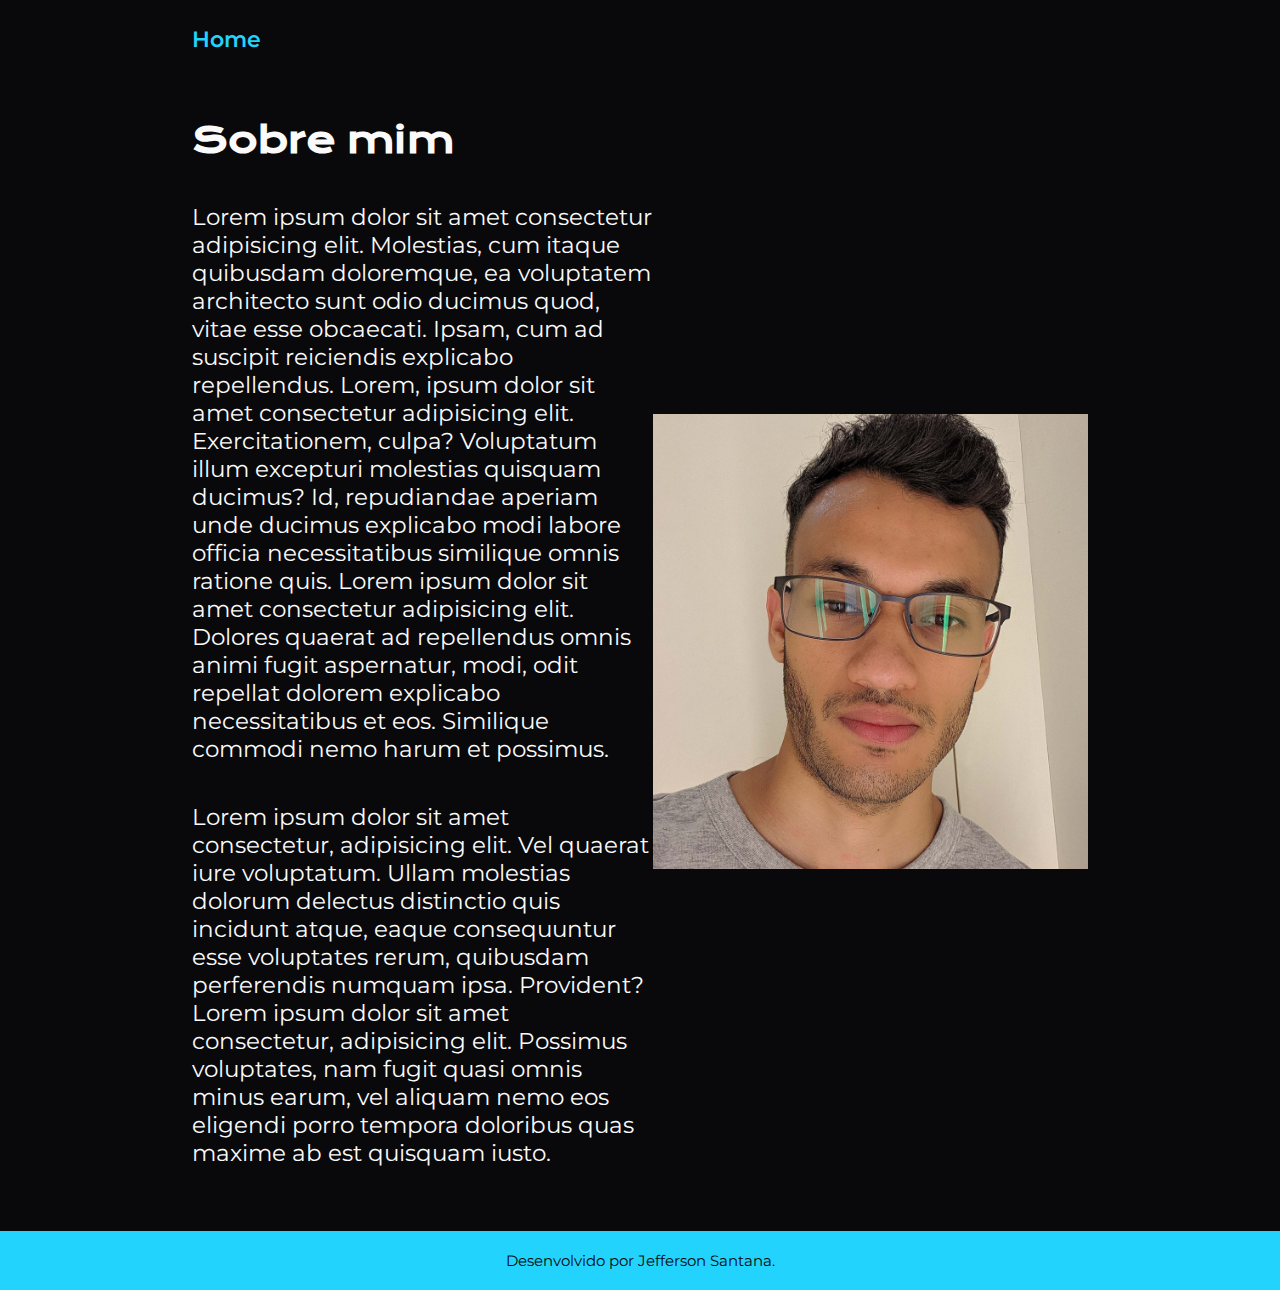
==== aboutme.html @ 4ae2dfa3 "create about me and resume" ====
<!DOCTYPE html>
<html lang="pt-BR">

<head>
  <meta charset="UTF-8">
  <meta name="viewport" content="width=device-width, initial-scale=1.0">
  <title>Sobre mim</title>
  <link rel="stylesheet" href="./styles/style.css">
</head>

<body>
  <header class="header">
    <nav class="header__menu">
      <a href="index.html" class="header__menu__link">Home</a>
    </nav>
  </header>

  <main class="presentation">
    <section class="presentation__content">
      <h1 class="presentation__content__heading">Sobre mim</h1>
      <p class="presentation__content__paragraph">
        Lorem ipsum dolor sit amet consectetur adipisicing elit. Molestias, cum itaque quibusdam doloremque, ea
        voluptatem architecto sunt odio ducimus quod, vitae esse obcaecati. Ipsam, cum ad suscipit reiciendis explicabo repellendus.
        Lorem, ipsum dolor sit amet consectetur adipisicing elit. Exercitationem, culpa? Voluptatum illum excepturi molestias quisquam ducimus? Id, repudiandae aperiam unde ducimus explicabo modi labore officia necessitatibus similique omnis ratione quis.
        Lorem ipsum dolor sit amet consectetur adipisicing elit. Dolores quaerat ad repellendus omnis animi fugit aspernatur, modi, odit repellat dolorem explicabo necessitatibus et eos. Similique commodi nemo harum et possimus.
      </p>
      <p class="presentation__content__paragraph">Lorem ipsum dolor sit amet consectetur, adipisicing elit. Vel quaerat iure voluptatum. Ullam molestias dolorum
        delectus distinctio quis incidunt atque, eaque consequuntur esse voluptates rerum, quibusdam perferendis numquam
        ipsa. Provident?
        Lorem ipsum dolor sit amet consectetur, adipisicing elit. Possimus voluptates, nam fugit quasi omnis minus earum, vel aliquam nemo eos eligendi porro tempora doloribus quas maxime ab est quisquam iusto.</p>
    </section>
    <img id="jefferson-profile-photo" src="./assets/jefferson_profile_photo.jpg"
      alt="Jefferson Profile Photo, a brown person, with black hair and wearing glasses">
  </main>

  <footer class="footer">
    <p>Desenvolvido por Jefferson Santana.</p>
  </footer>
</body>

</html>
---- styles/style.css ----
@import url('https://fonts.googleapis.com/css2?family=Krona+One&family=Montserrat:ital@0;1&display=swap');

:root {
  --primary-color: #09090B;
  --secondary-color: #FAFAFA;
  --tertiary-color: #22D4FD;
  --hover-color: #272727;

  --primary-font: 'Krona One', sans-serif;
  --secondary-font: 'Montserrat', sans-serif;
}

* {
  margin: 0;
  padding: 0;
  box-sizing: border-box;
}

body {
  background-color: var(--primary-color);
  color: var(--secondary-color);
}

.header {
  padding: 2% 0% 0% 15%;
}

.header__menu {
  display: flex;
  gap: 80px;
}

.header__menu__link {
  font-family: var(--secondary-font);
  font-size: 22px;
  color: var(--tertiary-color);
  font-weight: 600;
  text-decoration: none;
}

.presentation {
  margin: 5% 15%;
  display: flex;
  align-items: center;
  justify-content: space-between;
}

.presentation__content {
  display: flex;
  flex-direction: column;
  width: 620px;
  gap: 40px;
}

.presentation__content__heading {
  font-family: var(--primary-font);
  font-size: 36px;
}

.presentation__content__paragraph {
  font-family: var(--secondary-font);
  font-size: 23px;
}

.presentation__content__contacts {
  text-decoration: none;
  color: var(--tertiary-color);
}

.title-highlight {
  color: var(--tertiary-color);
}

.presentation__contacts__subtitle {
  font-family: var(--primary-font);
  font-size: 24px;
  font-weight: 400;
}

.presentation__contacts {
  display: flex;
  flex-direction: column;
  align-items: center;
  gap: 32px;
}

.presentation__contacts__link {
  font-family: var(--secondary-font);
  font-size: 24px;
  font-weight: 600;
  color: var(--secondary-color);
  border: 2px solid var(--tertiary-color);
  display: flex;
  justify-content: center;
  gap: 16px;
  text-decoration: none;
  width: 378px;
  border-radius: 8px;
  padding: 21px 0;
  text-align: center;
}

.presentation__contacts__link:hover {
  background-color: var(--hover-color);
}

em {
  color: var(--tertiary-color);
}

#jefferson-profile-photo {
  width: 435px;
  height:455px;
}

.footer {
  font-family: var(--secondary-font);
  font-size: 15px;
  font-weight: 400;
  color: var(--primary-color);
  background-color: var(--tertiary-color);
  padding: 20px;
  text-align: center;
}
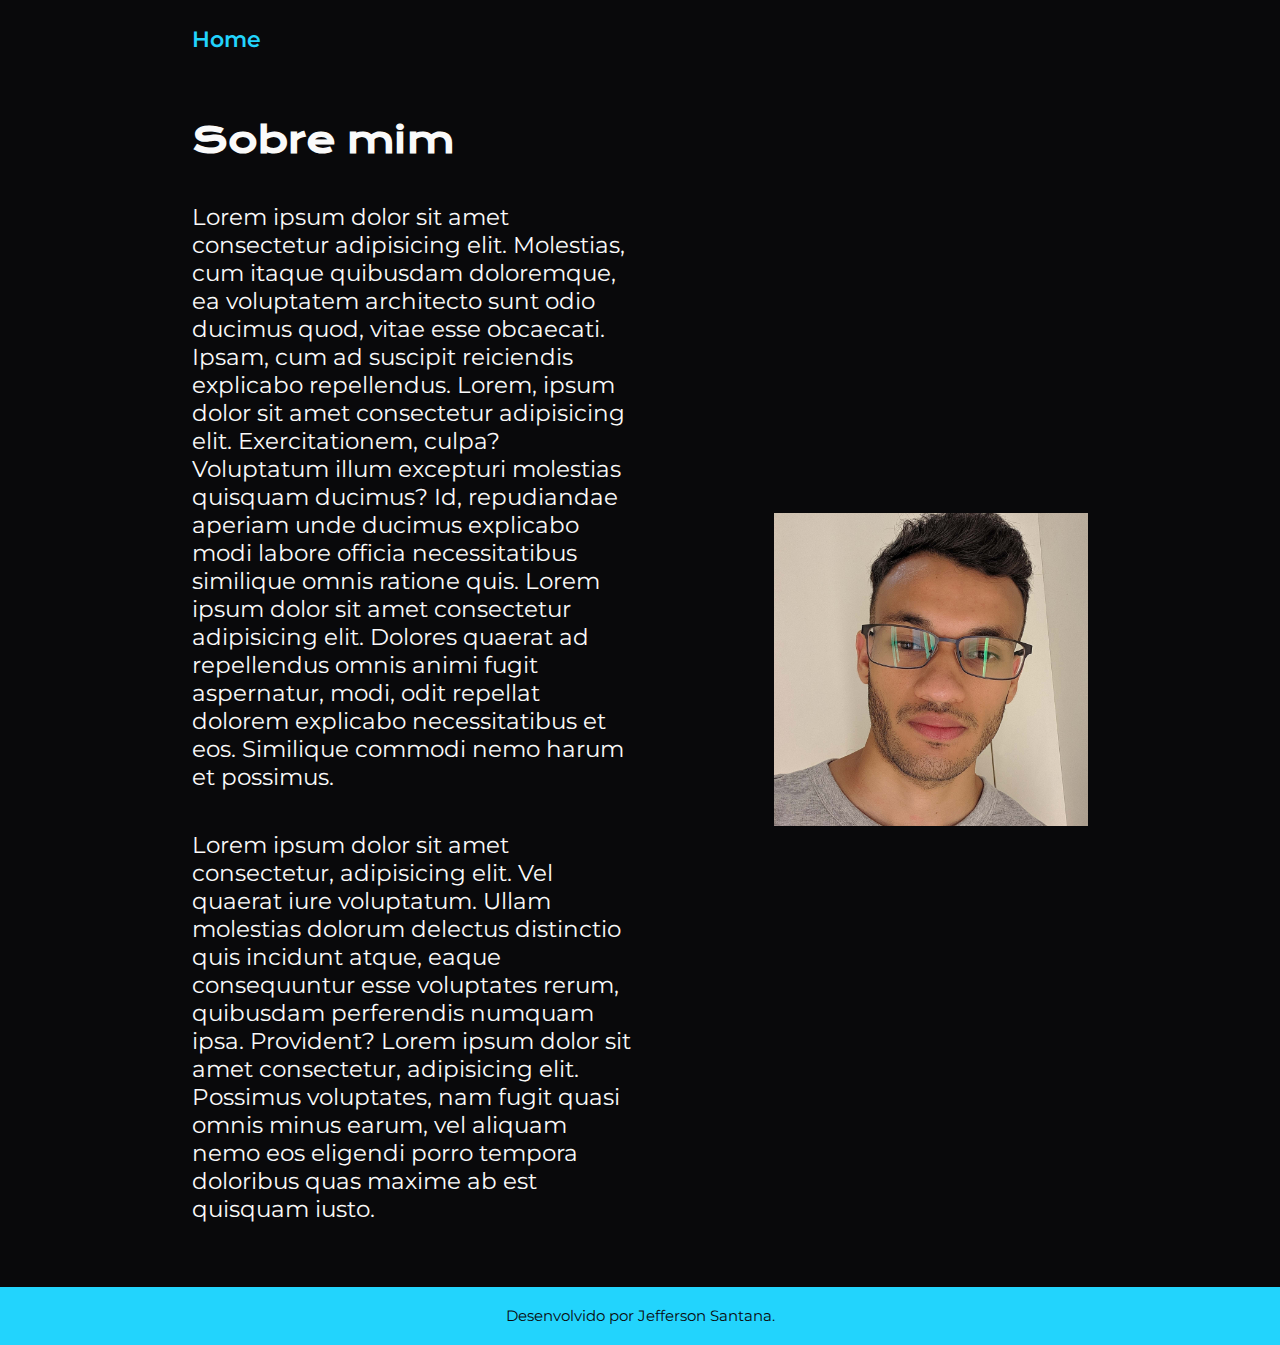
==== commit 88f18988: "responsive" ====
--- a/aboutme.html
+++ b/aboutme.html
@@ -29,7 +29,7 @@
         ipsa. Provident?
         Lorem ipsum dolor sit amet consectetur, adipisicing elit. Possimus voluptates, nam fugit quasi omnis minus earum, vel aliquam nemo eos eligendi porro tempora doloribus quas maxime ab est quisquam iusto.</p>
     </section>
-    <img id="jefferson-profile-photo" src="./assets/jefferson_profile_photo.jpg"
+    <img class="jefferson__profile__photo" src="./assets/jefferson_profile_photo.jpg"
       alt="Jefferson Profile Photo, a brown person, with black hair and wearing glasses">
   </main>
 
--- a/styles/style.css
+++ b/styles/style.css
@@ -32,7 +32,7 @@
 
 .header__menu__link {
   font-family: var(--secondary-font);
-  font-size: 22px;
+  font-size: 1.37rem;
   color: var(--tertiary-color);
   font-weight: 600;
   text-decoration: none;
@@ -43,23 +43,24 @@
   display: flex;
   align-items: center;
   justify-content: space-between;
+  gap: 82px;
 }
 
 .presentation__content {
   display: flex;
   flex-direction: column;
-  width: 620px;
+  width: 50%;
   gap: 40px;
 }
 
 .presentation__content__heading {
   font-family: var(--primary-font);
-  font-size: 36px;
+  font-size: 2.25rem;
 }
 
 .presentation__content__paragraph {
   font-family: var(--secondary-font);
-  font-size: 23px;
+  font-size: 1.43rem;
 }
 
 .presentation__content__contacts {
@@ -73,7 +74,7 @@
 
 .presentation__contacts__subtitle {
   font-family: var(--primary-font);
-  font-size: 24px;
+  font-size: 1.5rem;
   font-weight: 400;
 }
 
@@ -86,7 +87,7 @@
 
 .presentation__contacts__link {
   font-family: var(--secondary-font);
-  font-size: 24px;
+  font-size: 1.5rem;
   font-weight: 600;
   color: var(--secondary-color);
   border: 2px solid var(--tertiary-color);
@@ -94,7 +95,7 @@
   justify-content: center;
   gap: 16px;
   text-decoration: none;
-  width: 378px;
+  width: 50%;
   border-radius: 8px;
   padding: 21px 0;
   text-align: center;
@@ -108,17 +109,35 @@
   color: var(--tertiary-color);
 }
 
-#jefferson-profile-photo {
-  width: 435px;
-  height:455px;
+.jefferson__profile__photo {
+  width: 35%;
 }
 
 .footer {
   font-family: var(--secondary-font);
-  font-size: 15px;
+  font-size: 0.93rem;
   font-weight: 400;
   color: var(--primary-color);
   background-color: var(--tertiary-color);
   padding: 20px;
   text-align: center;
+}
+
+@media (max-width: 1200px) {
+  .header {
+    padding: 8%;
+  }
+
+  .header__menu {
+    justify-content: center;
+  }
+
+  .presentation {
+    flex-direction: column-reverse;
+    padding: 5%;
+  }
+
+  .presentation__content {
+    width:auto;
+  }
 }